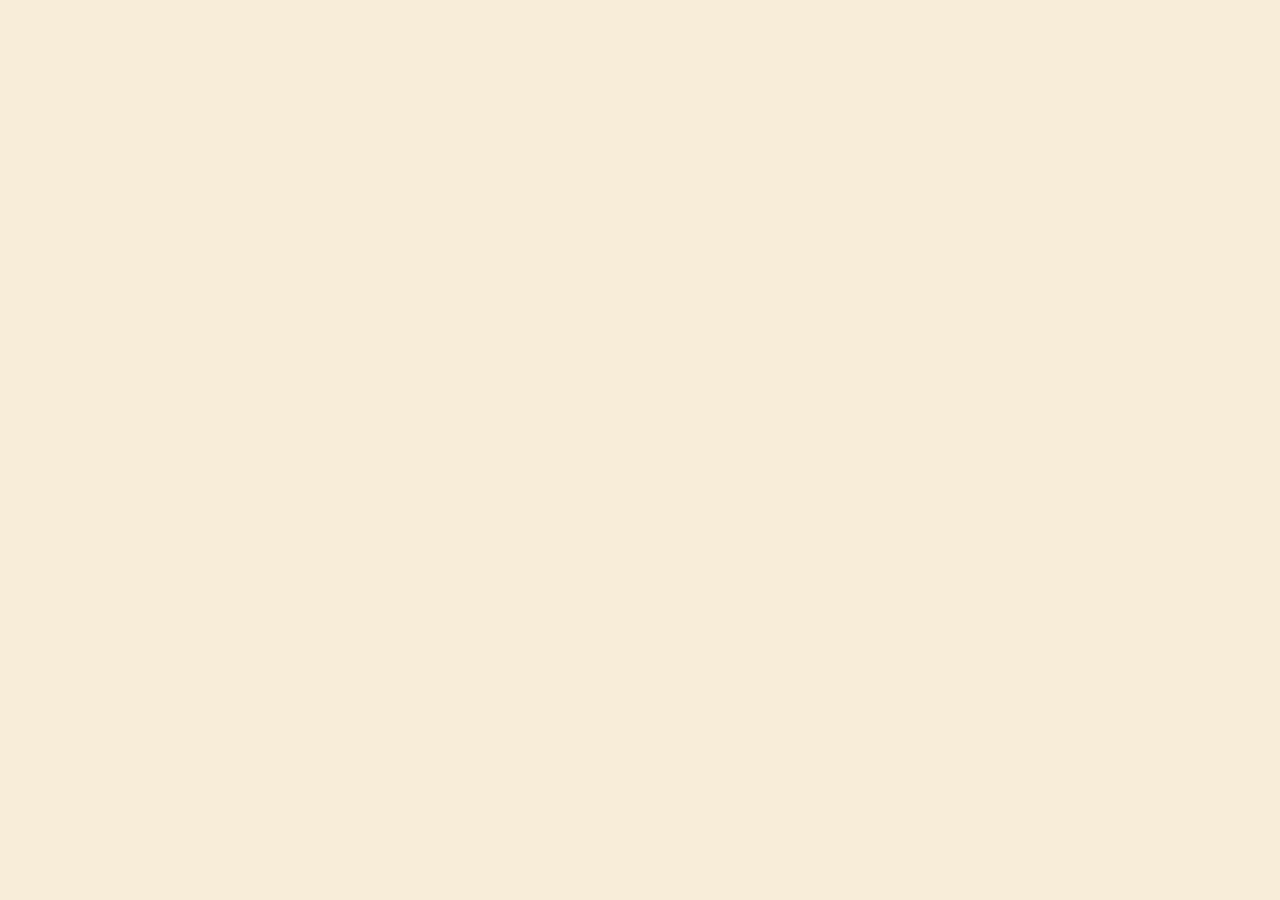
==== index.html @ da152102 "iniciando reformulação dos projetos curtos" ====
<!doctype html>
<html lang="pt-br">
  <head>
    <meta charset="UTF-8" />
    <meta name="viewport" content="width=device-width, initial-scale=1.0" />
    <link
      rel="shortcut icon"
      href="https://e7.pngegg.com/pngimages/92/275/png-clipart-computer-icons-computer-programming-web-development-content-management-system-coding-miscellaneous-angle.png"
      type="image/x-icon"
    />
    <link rel="stylesheet" href="style.css" />
    <title>Projetos Praticos</title>
  </head>
  <body id="telaInicial">
    <div class="telaInicial">
      <div class="temporario">
        <img src="shopify/image/shopify.png" alt="" />
      </div>
      <div class="temporario">
        <img src="shopify/image/shopify.png" alt="" />
      </div>
      <div class="temporario">
        <img src="shopify/image/shopify.png" alt="" />
      </div>
      <div class="temporario">
        <img src="shopify/image/shopify.png" alt="" />
      </div>
      <div class="temporario">
        <img src="shopify/image/shopify.png" alt="" />
      </div>
      <div class="temporario">
        <img src="shopify/image/shopify.png" alt="" />
      </div>
      <div class="temporario">
        <img src="shopify/image/shopify.png" alt="" />
      </div>
      <div class="temporario">
        <img src="shopify/image/shopify.png" alt="" />
      </div>
      <div class="temporario">
        <img src="shopify/image/shopify.png" alt="" />
      </div>
      <div class="temporario">
        <img src="shopify/image/shopify.png" alt="" />
      </div>
      <div class="temporario">
        <img src="shopify/image/shopify.png" alt="" />
      </div>
      <div class="temporario">
        <img src="shopify/image/shopify.png" alt="" />
      </div>
    </div>
  </body>
</html>
---- style.css ----
* {
  margin: 0 auto;
  padding: 0;
  box-sizing: border-box;
}

:root {
  --cor-fundo: #f8edd9;
  --cor-textoPrincipal: #01103a;
  --cor-textoClaro: #b19f92;
  --cor-detalhes: #919fa8;
}

.telaInicial {
  max-width: 1940px;
  width: 100%;
  height: 100vh;
  display: grid;
  grid-template-columns: repeat(4, 1fr);
  gap: 1rem;
  padding: 0 1.25rem;
  background: var(--cor-fundo);
}

.temporario {
  width: 100%;
  height: auto;
}
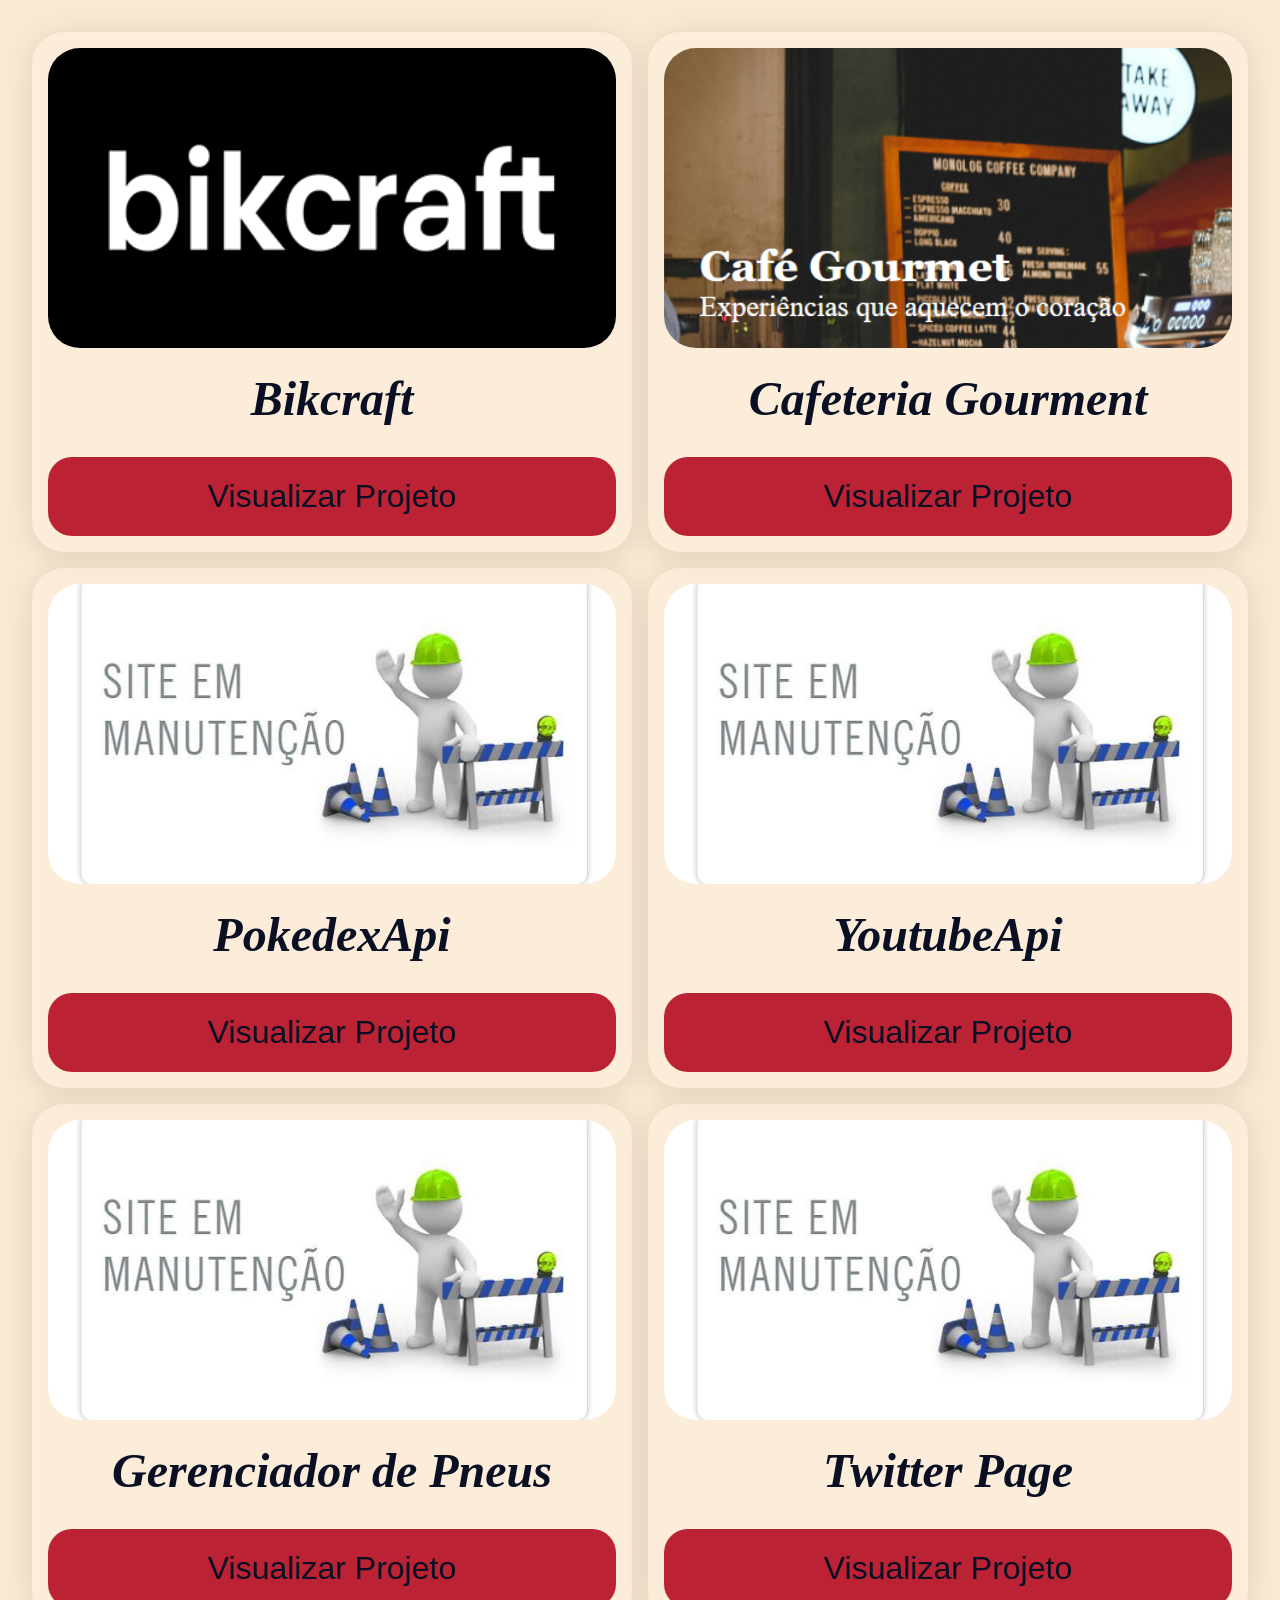
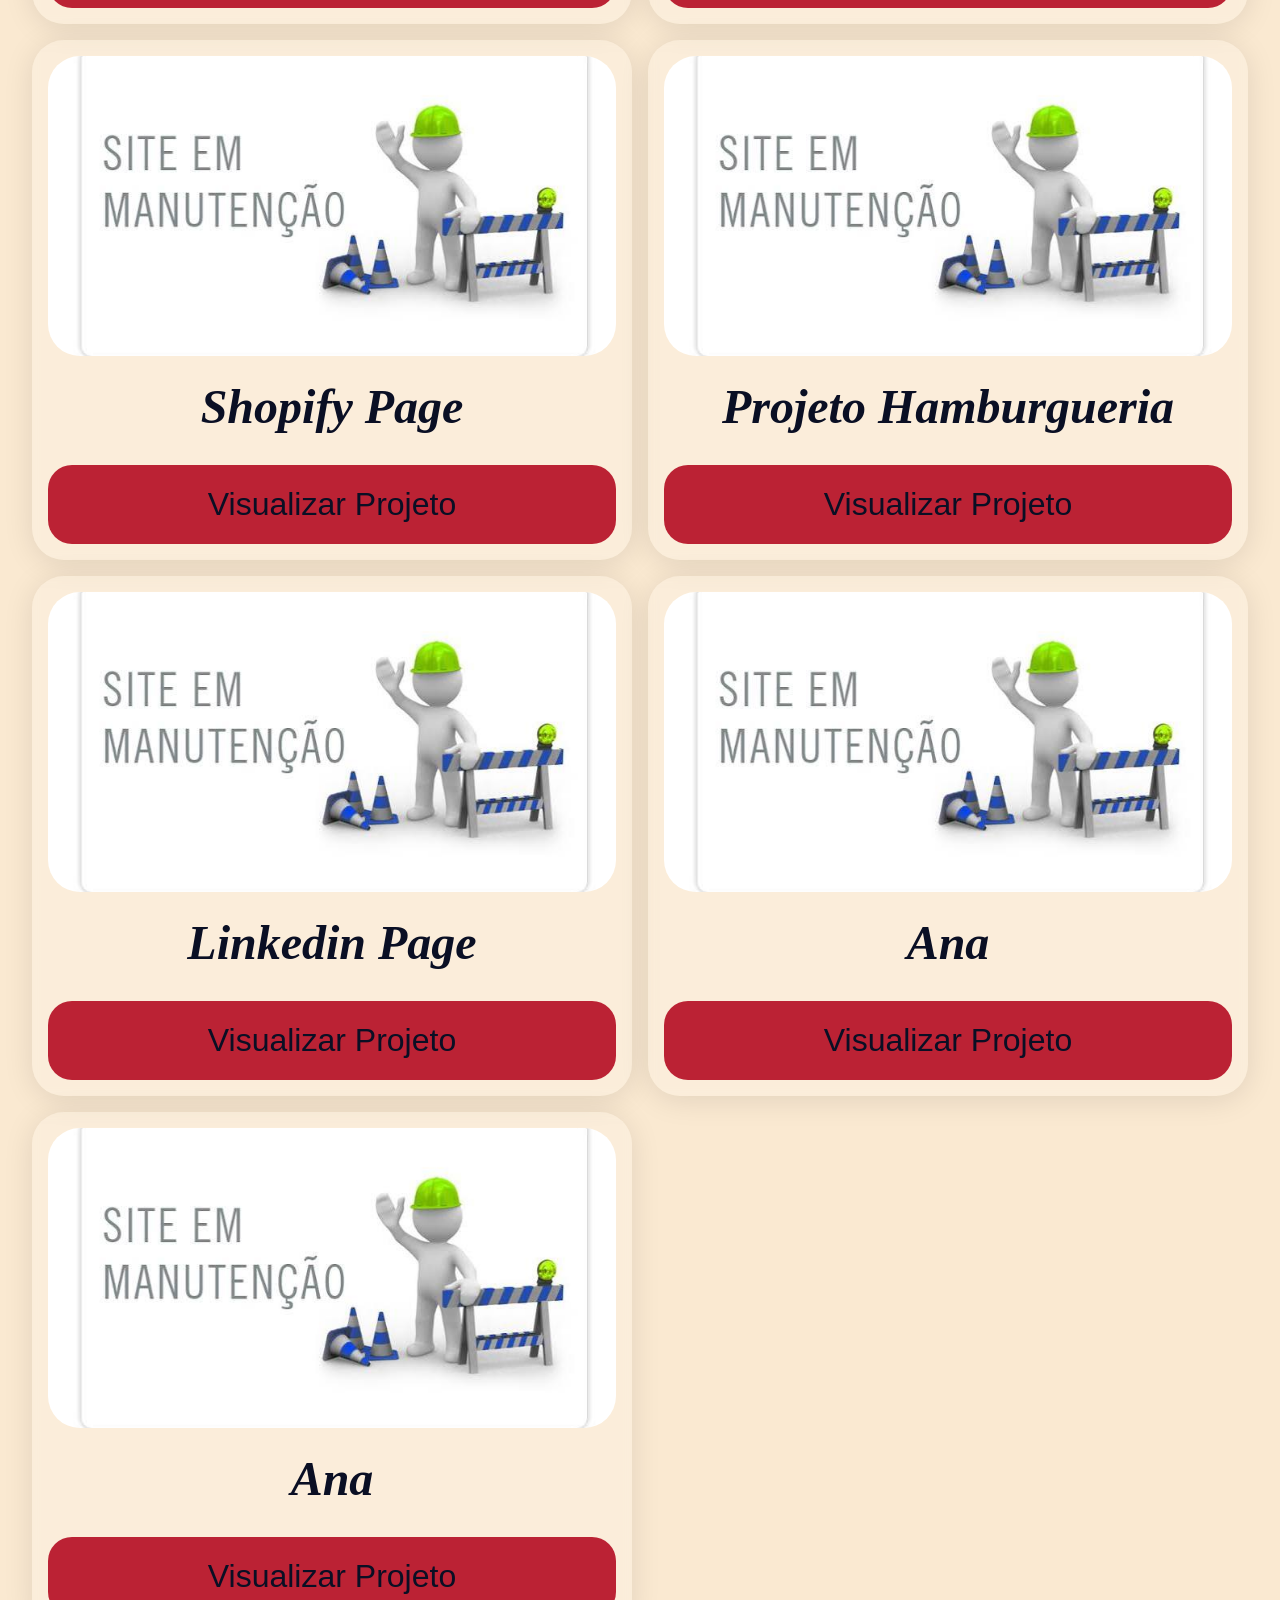
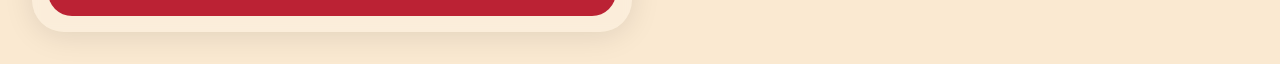
==== commit 5ec7ae5e: "criando cards dinamicos" ====
--- a/index.html
+++ b/index.html
@@ -13,42 +13,8 @@
   </head>
   <body id="telaInicial">
     <div class="telaInicial">
-      <div class="temporario">
-        <img src="shopify/image/shopify.png" alt="" />
-      </div>
-      <div class="temporario">
-        <img src="shopify/image/shopify.png" alt="" />
-      </div>
-      <div class="temporario">
-        <img src="shopify/image/shopify.png" alt="" />
-      </div>
-      <div class="temporario">
-        <img src="shopify/image/shopify.png" alt="" />
-      </div>
-      <div class="temporario">
-        <img src="shopify/image/shopify.png" alt="" />
-      </div>
-      <div class="temporario">
-        <img src="shopify/image/shopify.png" alt="" />
-      </div>
-      <div class="temporario">
-        <img src="shopify/image/shopify.png" alt="" />
-      </div>
-      <div class="temporario">
-        <img src="shopify/image/shopify.png" alt="" />
-      </div>
-      <div class="temporario">
-        <img src="shopify/image/shopify.png" alt="" />
-      </div>
-      <div class="temporario">
-        <img src="shopify/image/shopify.png" alt="" />
-      </div>
-      <div class="temporario">
-        <img src="shopify/image/shopify.png" alt="" />
-      </div>
-      <div class="temporario">
-        <img src="shopify/image/shopify.png" alt="" />
-      </div>
+      <div class="container-cards"></div>
     </div>
+    <script src="script.js"></script>
   </body>
 </html>
--- a/style.css
+++ b/style.css
@@ -2,27 +2,121 @@
   margin: 0 auto;
   padding: 0;
   box-sizing: border-box;
+  text-decoration: none;
 }
 
 :root {
-  --cor-fundo: #f8edd9;
-  --cor-textoPrincipal: #01103a;
-  --cor-textoClaro: #b19f92;
-  --cor-detalhes: #919fa8;
+  --cor-1: #f88603;
+  --cor-fundo: #fae4c7ce;
+  --cor-fundo2: #daccb749;
+  --cor-texto: #0a0f24;
+  --cor-detalhes: #bb2234;
+  --cor-detalhesHover: #9e2735;
+}
+#telaInicial {
+  background: var(--cor-fundo);
 }
 
 .telaInicial {
-  max-width: 1940px;
   width: 100%;
-  height: 100vh;
+  padding: 2rem;
+  display: flex;
+  align-items: center;
+}
+
+.telaInicial .container-cards {
+  width: 100%;
   display: grid;
   grid-template-columns: repeat(4, 1fr);
-  gap: 1rem;
-  padding: 0 1.25rem;
-  background: var(--cor-fundo);
+  grid-row: 2 /-1;
+  gap: 1.5rem;
 }
 
-.temporario {
+.card-body {
   width: 100%;
-  height: auto;
+  height: 520px;
+  border-radius: 2rem;
+  display: grid;
+  grid-template-rows: 4fr 1fr 1fr;
+  gap: 0.5rem;
+  text-align: center;
+  justify-items: center;
+  padding: 1rem;
+  transition: transform 0.9s ease;
+  box-sizing: border-box;
+  background: rgba(255, 255, 255, 0.2);
+  box-shadow: 0 4px 30px rgba(0, 0, 0, 0.1);
+  backdrop-filter: blur(5px);
+  -webkit-backdrop-filter: blur(5px);
 }
+
+.card-body:hover {
+  transform: scale(1.05);
+}
+
+.card-body img,
+h2,
+button {
+  width: 100%;
+  color: var(--cor-texto);
+}
+
+.card-body img {
+  height: 300px;
+  border-radius: 2rem;
+  object-fit: cover;
+}
+
+.card-body h2 {
+  font-size: xxx-large;
+  font-family: "Times New Roman", Times, serif;
+  font-style: italic;
+}
+
+.card-body button {
+  font-size: xx-large;
+  border-radius: 1.5rem;
+  border: none;
+  cursor: pointer;
+  background-color: var(--cor-detalhes);
+}
+
+.card-body button > a {
+  color: var(--cor-texto);
+}
+
+.card-body button:hover,
+button a:hover {
+  color: #fff;
+  background: var(--cor-detalhesHover);
+}
+
+@media (max-width: 1900px) {
+  .telaInicial .container-cards {
+    grid-template-columns: repeat(3, 1fr);
+    gap: 1rem;
+  }
+  .card-body h2 {
+    font-size: xxx-large;
+  }
+}
+
+@media (max-width: 1300px) {
+  .telaInicial .container-cards {
+    grid-template-columns: repeat(2, 1fr);
+    gap: 1rem;
+  }
+  .card-body h2 {
+    font-size: xxx-large;
+  }
+}
+
+@media (max-width: 830px) {
+  .telaInicial .container-cards {
+    grid-template-columns: 1fr;
+    gap: 1rem;
+  }
+  .card-body h2 {
+    font-size: xxx-large;
+  }
+}
